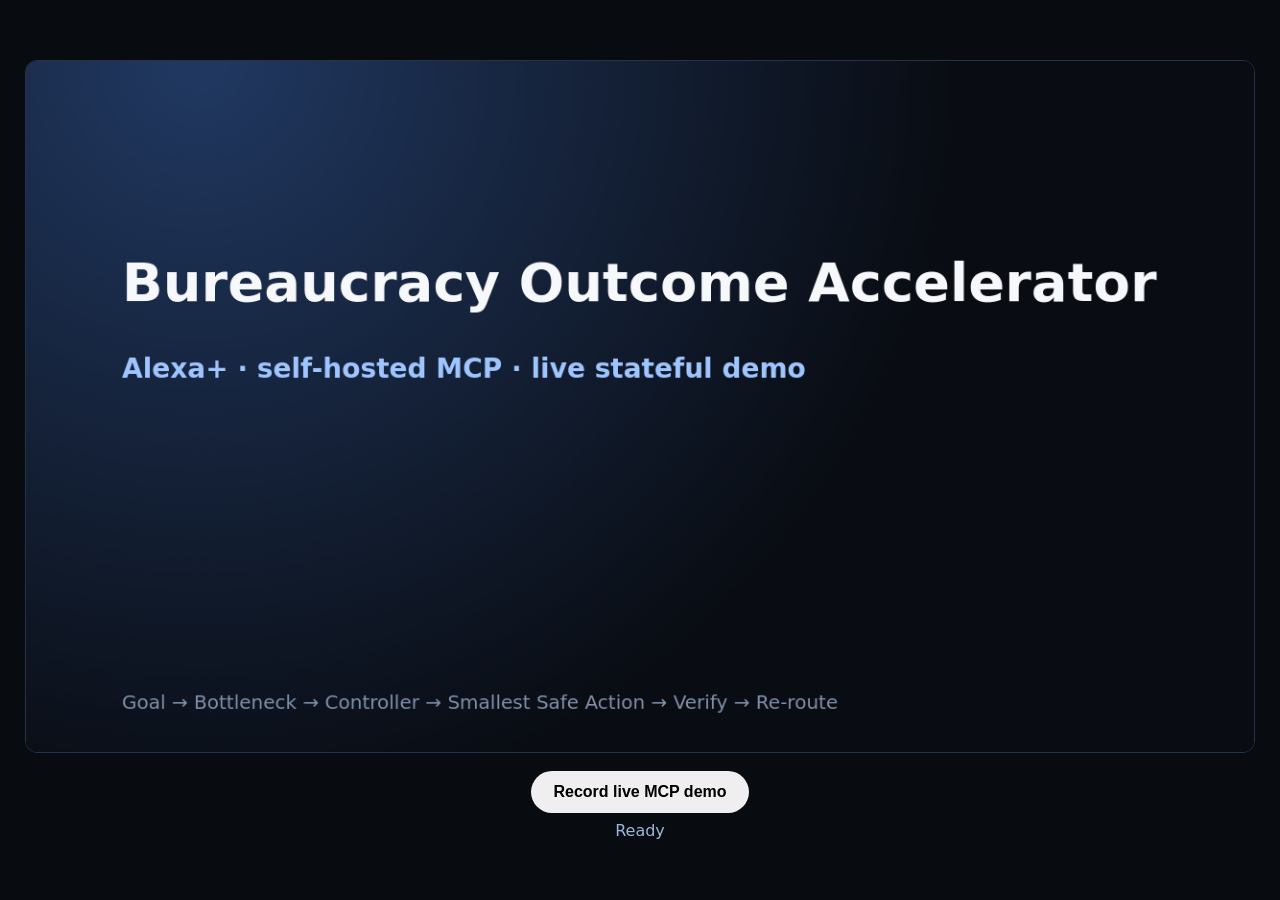
==== web/record.html @ 85152e6e "Add web/record.html" ====
<!doctype html>
<html><head><meta charset="utf-8"><title>Record Amazon Demo</title><style>
body{margin:0;background:#080b10;color:white;font:16px system-ui;display:grid;place-items:center;min-height:100vh}canvas{max-width:96vw;max-height:82vh;border:1px solid #24324a;border-radius:12px}button{margin-top:14px;padding:12px 22px;border:0;border-radius:999px;font-weight:800;font-size:16px}#status{margin-top:8px;color:#9eb6dc}
</style></head><body><div><canvas id="c" width="1280" height="720"></canvas><div style="text-align:center"><button id="go">Record live MCP demo</button><div id="status">Ready</div></div></div><script>
const c=document.getElementById('c'),x=c.getContext('2d'),statusEl=document.getElementById('status');let sid=null,seq=1,caseId=null,initial=null,reroute=null;
async function rpc(method,params={}){const h={'Content-Type':'application/json','Accept':'application/json, text/event-stream','MCP-Protocol-Version':'2025-11-25'};if(sid)h['Mcp-Session-Id']=sid;const r=await fetch('/mcp',{method:'POST',headers:h,body:JSON.stringify({jsonrpc:'2.0',id:seq++,method,params})});if(method==='initialize')sid=r.headers.get('Mcp-Session-Id');const b=await r.json();if(b.error)throw Error(b.error.message);return b.result}
async function liveData(){await rpc('initialize',{protocolVersion:'2025-11-25',capabilities:{},clientInfo:{name:'demo-recorder',version:'1'}});let r=await rpc('tools/call',{name:'break_bureaucracy',arguments:{goal:'Get the city to add one more waste bin to our residential area.',known_facts:['The municipal waste official agreed to add one bin.'],constraints:['Use the smallest safe next action']}});initial=r.structuredContent;caseId=initial.case_id;r=await rpc('tools/call',{name:'record_outcome',arguments:{case_id:caseId,outcome:'The official agreed, but the bin has not been physically placed yet.',verified:false}});reroute=r.structuredContent}
function bg(){x.fillStyle='#090c12';x.fillRect(0,0,c.width,c.height);const g=x.createRadialGradient(180,0,30,180,0,800);g.addColorStop(0,'#20375f');g.addColorStop(1,'#090c12');x.fillStyle=g;x.fillRect(0,0,c.width,c.height)}
function wrap(t,px,py,max,lh){const words=String(t||'').split(/\s+/);let line='',y=py;for(const w of words){const test=line?line+' '+w:w;if(x.measureText(test).width>max&&line){x.fillText(line,px,y);line=w;y+=lh}else line=test}if(line)x.fillText(line,px,y);return y}
function text(t,y,size=34,color='#f7f8fb',weight=700,max=1080){x.font=`${weight} ${size}px system-ui`;x.fillStyle=color;wrap(t,100,y,max,size*1.28)}
function pill(t,y,color='#17335c'){x.font='700 24px system-ui';const w=x.measureText(t).width+40;x.fillStyle=color;x.beginPath();x.roundRect(100,y-30,w,46,23);x.fill();x.fillStyle='#b8d5ff';x.fillText(t,120,y)}
function footer(){x.font='500 20px system-ui';x.fillStyle='#7f91aa';x.fillText('Goal → Bottleneck → Controller → Smallest Safe Action → Verify → Re-route',100,675)}
function frame(t){bg();if(t<6){text('Bureaucracy Outcome Accelerator',250,56);text('Alexa+ · self-hosted MCP · live stateful demo',330,28,'#9fc5ff',600);footer();return}if(t<15){pill('THE PROBLEM',125);text('Bureaucracy is often a dependency problem — not an information problem.',200,42);text('People need to know what blocks the outcome now, who controls it, and whether the last action changed reality.',330,29,'#bdc9dc',500);footer();return}if(t<24){pill('LIVE GOAL',120);text('Get the city to add one more waste bin to our residential area.',205,42);text('Known fact: the responsible municipal official agreed to add one.',350,30,'#a9b8cc',500);text('Agreement is not treated as success.',455,34,'#ffcf7a',800);footer();return}if(t<47){pill(initial?.status||'ACTION_NOW',95);text('CURRENT BLOCKER',160,21,'#8db8ff',700);text(initial?.blocker,205,29);text('WHO CONTROLS IT',340,21,'#8db8ff',700);text(initial?.controller,385,27);text('SMALLEST SAFE NEXT ACTION',480,21,'#8db8ff',700);text(initial?.next_action,525,27);footer();return}if(t<58){pill('VERIFY REALITY',120,'#49331d');text('The official promised the bin.',205,38);text('But the bin is not physically there yet.',300,46,'#ffca78',800);text('Result: NOT VERIFIED → reroute the case.',420,34,'#b9c8dc',650);footer();return}if(t<78){pill(reroute?.status||'REROUTE',100,'#40305f');text('NEW NEXT ACTION',180,21,'#b99cff',700);text(reroute?.next_action,230,31);text('The agent changes the route instead of repeating the original advice.',430,30,'#c3cce0',500);text('Case state is preserved across MCP calls.',540,28,'#8db8ff',650);footer();return}if(t<91){pill('ARCHITECTURE',110);text('MCP 2025-11-25 · Streamable HTTP',190,38);text('Session state · 3 tools · browser simulator',290,34,'#bfcbe0',600);text('11 / 11 automated protocol & workflow tests PASS',400,38,'#9fe3b0',800);text('No gated Alexa+ preview tooling required.',500,29,'#a8b8d0',500);footer();return}pill('THE PRODUCT',110);text('What is blocking me now?',190,42);text('What should I do now?',285,42);text('Did it work?',380,42);text('The agent holds the process so the person does not have to.',510,32,'#9fc5ff',650);footer()}
async function record(){document.getElementById('go').disabled=true;statusEl.textContent='Calling live MCP…';await liveData();statusEl.textContent='Recording 80 seconds…';const stream=c.captureStream(30);const mime=MediaRecorder.isTypeSupported('video/webm;codecs=vp9')?'video/webm;codecs=vp9':'video/webm';const rec=new MediaRecorder(stream,{mimeType:mime,videoBitsPerSecond:5000000});const chunks=[];rec.ondataavailable=e=>{if(e.data.size)chunks.push(e.data)};rec.onstop=async()=>{const b=new Blob(chunks,{type:mime});const saved=await fetch('http://127.0.0.1:8767/save',{method:'POST',headers:{'Content-Type':'video/webm'},body:b});if(!saved.ok)throw Error('save failed');statusEl.textContent='Done — video saved locally';};const start=performance.now();function tick(now){const t=(now-start)/1000;frame(t*1.25);if(t<80)requestAnimationFrame(tick);else rec.stop()}rec.start(1000);requestAnimationFrame(tick)}
document.getElementById('go').onclick=()=>record().catch(e=>{statusEl.textContent='Error: '+e.message;document.getElementById('go').disabled=false});frame(0);
</script></body></html>
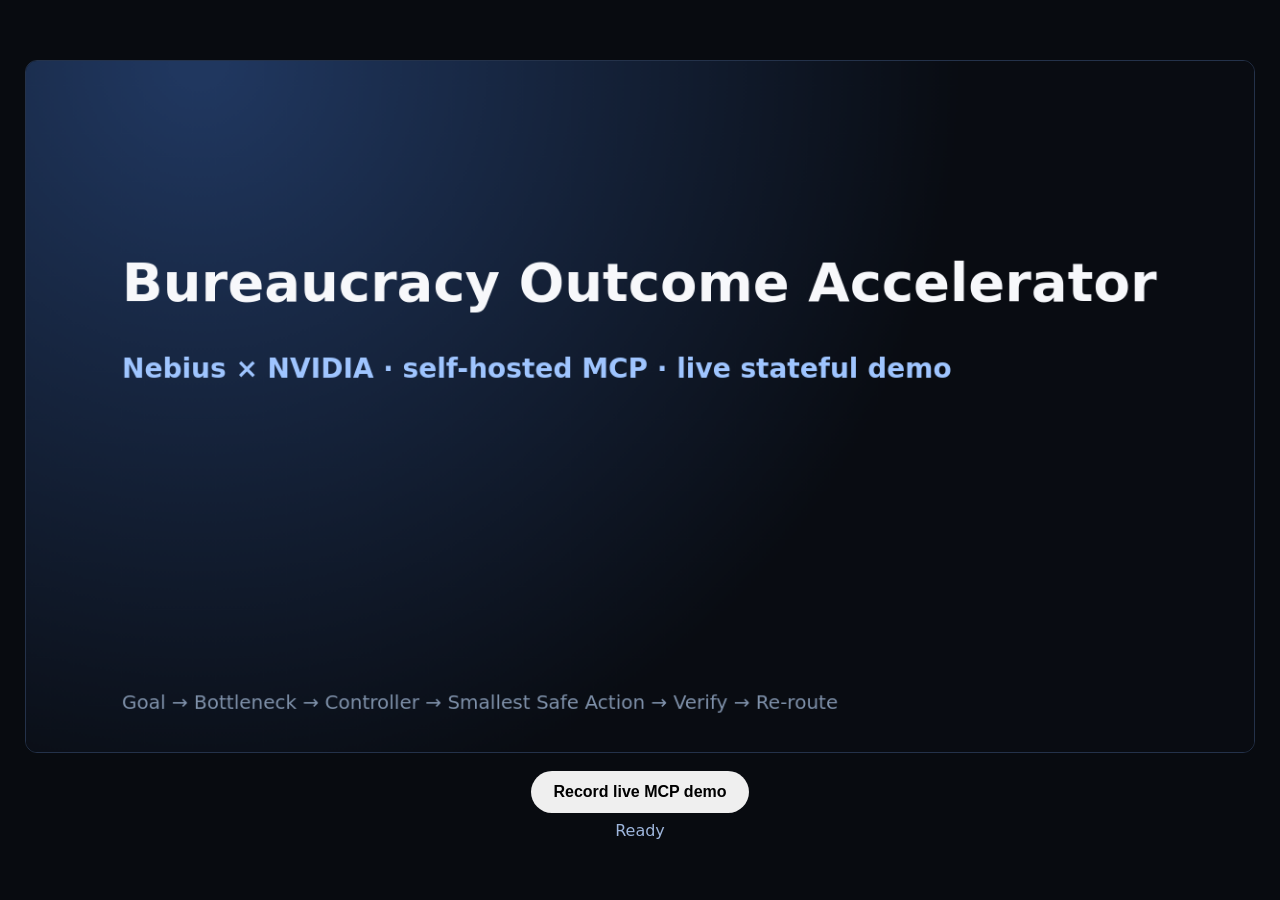
==== commit 09b631c2: "Align demo and docs with human approval gate" ====
--- a/web/record.html
+++ b/web/record.html
@@ -1,16 +1,16 @@
 <!doctype html>
-<html><head><meta charset="utf-8"><title>Record Amazon Demo</title><style>
+<html><head><meta charset="utf-8"><title>Record Bureaucracy Outcome Accelerator Demo</title><style>
 body{margin:0;background:#080b10;color:white;font:16px system-ui;display:grid;place-items:center;min-height:100vh}canvas{max-width:96vw;max-height:82vh;border:1px solid #24324a;border-radius:12px}button{margin-top:14px;padding:12px 22px;border:0;border-radius:999px;font-weight:800;font-size:16px}#status{margin-top:8px;color:#9eb6dc}
 </style></head><body><div><canvas id="c" width="1280" height="720"></canvas><div style="text-align:center"><button id="go">Record live MCP demo</button><div id="status">Ready</div></div></div><script>
 const c=document.getElementById('c'),x=c.getContext('2d'),statusEl=document.getElementById('status');let sid=null,seq=1,caseId=null,initial=null,reroute=null;
 async function rpc(method,params={}){const h={'Content-Type':'application/json','Accept':'application/json, text/event-stream','MCP-Protocol-Version':'2025-11-25'};if(sid)h['Mcp-Session-Id']=sid;const r=await fetch('/mcp',{method:'POST',headers:h,body:JSON.stringify({jsonrpc:'2.0',id:seq++,method,params})});if(method==='initialize')sid=r.headers.get('Mcp-Session-Id');const b=await r.json();if(b.error)throw Error(b.error.message);return b.result}
-async function liveData(){await rpc('initialize',{protocolVersion:'2025-11-25',capabilities:{},clientInfo:{name:'demo-recorder',version:'1'}});let r=await rpc('tools/call',{name:'break_bureaucracy',arguments:{goal:'Get the city to add one more waste bin to our residential area.',known_facts:['The municipal waste official agreed to add one bin.'],constraints:['Use the smallest safe next action']}});initial=r.structuredContent;caseId=initial.case_id;r=await rpc('tools/call',{name:'record_outcome',arguments:{case_id:caseId,outcome:'The official agreed, but the bin has not been physically placed yet.',verified:false}});reroute=r.structuredContent}
+async function liveData(){await rpc('initialize',{protocolVersion:'2025-11-25',capabilities:{},clientInfo:{name:'demo-recorder',version:'1'}});let r=await rpc('tools/call',{name:'break_bureaucracy',arguments:{goal:'Get the city to add one more waste bin to our residential area.',known_facts:['The municipal waste official agreed to add one bin.'],constraints:['Use the smallest safe next action']}});initial=r.structuredContent;caseId=initial.case_id;let a=await fetch('/approve',{method:'POST',headers:{'Content-Type':'application/json'},body:JSON.stringify({session_id:sid,case_id:caseId,fingerprint:initial.action_fingerprint})});if(!a.ok)throw Error('approval failed');r=await rpc('tools/call',{name:'resume_case',arguments:{case_id:caseId}});r=await rpc('tools/call',{name:'record_outcome',arguments:{case_id:caseId,outcome:'The official agreed, but the bin has not been physically placed yet.',verified:false}});reroute=r.structuredContent}
 function bg(){x.fillStyle='#090c12';x.fillRect(0,0,c.width,c.height);const g=x.createRadialGradient(180,0,30,180,0,800);g.addColorStop(0,'#20375f');g.addColorStop(1,'#090c12');x.fillStyle=g;x.fillRect(0,0,c.width,c.height)}
 function wrap(t,px,py,max,lh){const words=String(t||'').split(/\s+/);let line='',y=py;for(const w of words){const test=line?line+' '+w:w;if(x.measureText(test).width>max&&line){x.fillText(line,px,y);line=w;y+=lh}else line=test}if(line)x.fillText(line,px,y);return y}
 function text(t,y,size=34,color='#f7f8fb',weight=700,max=1080){x.font=`${weight} ${size}px system-ui`;x.fillStyle=color;wrap(t,100,y,max,size*1.28)}
 function pill(t,y,color='#17335c'){x.font='700 24px system-ui';const w=x.measureText(t).width+40;x.fillStyle=color;x.beginPath();x.roundRect(100,y-30,w,46,23);x.fill();x.fillStyle='#b8d5ff';x.fillText(t,120,y)}
 function footer(){x.font='500 20px system-ui';x.fillStyle='#7f91aa';x.fillText('Goal → Bottleneck → Controller → Smallest Safe Action → Verify → Re-route',100,675)}
-function frame(t){bg();if(t<6){text('Bureaucracy Outcome Accelerator',250,56);text('Alexa+ · self-hosted MCP · live stateful demo',330,28,'#9fc5ff',600);footer();return}if(t<15){pill('THE PROBLEM',125);text('Bureaucracy is often a dependency problem — not an information problem.',200,42);text('People need to know what blocks the outcome now, who controls it, and whether the last action changed reality.',330,29,'#bdc9dc',500);footer();return}if(t<24){pill('LIVE GOAL',120);text('Get the city to add one more waste bin to our residential area.',205,42);text('Known fact: the responsible municipal official agreed to add one.',350,30,'#a9b8cc',500);text('Agreement is not treated as success.',455,34,'#ffcf7a',800);footer();return}if(t<47){pill(initial?.status||'ACTION_NOW',95);text('CURRENT BLOCKER',160,21,'#8db8ff',700);text(initial?.blocker,205,29);text('WHO CONTROLS IT',340,21,'#8db8ff',700);text(initial?.controller,385,27);text('SMALLEST SAFE NEXT ACTION',480,21,'#8db8ff',700);text(initial?.next_action,525,27);footer();return}if(t<58){pill('VERIFY REALITY',120,'#49331d');text('The official promised the bin.',205,38);text('But the bin is not physically there yet.',300,46,'#ffca78',800);text('Result: NOT VERIFIED → reroute the case.',420,34,'#b9c8dc',650);footer();return}if(t<78){pill(reroute?.status||'REROUTE',100,'#40305f');text('NEW NEXT ACTION',180,21,'#b99cff',700);text(reroute?.next_action,230,31);text('The agent changes the route instead of repeating the original advice.',430,30,'#c3cce0',500);text('Case state is preserved across MCP calls.',540,28,'#8db8ff',650);footer();return}if(t<91){pill('ARCHITECTURE',110);text('MCP 2025-11-25 · Streamable HTTP',190,38);text('Session state · 3 tools · browser simulator',290,34,'#bfcbe0',600);text('11 / 11 automated protocol & workflow tests PASS',400,38,'#9fe3b0',800);text('No gated Alexa+ preview tooling required.',500,29,'#a8b8d0',500);footer();return}pill('THE PRODUCT',110);text('What is blocking me now?',190,42);text('What should I do now?',285,42);text('Did it work?',380,42);text('The agent holds the process so the person does not have to.',510,32,'#9fc5ff',650);footer()}
+function frame(t){bg();if(t<6){text('Bureaucracy Outcome Accelerator',250,56);text('Nebius × NVIDIA · self-hosted MCP · live stateful demo',330,28,'#9fc5ff',600);footer();return}if(t<15){pill('THE PROBLEM',125);text('Bureaucracy is often a dependency problem — not an information problem.',200,42);text('People need to know what blocks the outcome now, who controls it, and whether the last action changed reality.',330,29,'#bdc9dc',500);footer();return}if(t<24){pill('LIVE GOAL',120);text('Get the city to add one more waste bin to our residential area.',205,42);text('Known fact: the responsible municipal official agreed to add one.',350,30,'#a9b8cc',500);text('Agreement is not treated as success.',455,34,'#ffcf7a',800);footer();return}if(t<47){pill(initial?.status||'WAITING_APPROVAL',95);text('CURRENT BLOCKER',160,21,'#8db8ff',700);text(initial?.blocker,205,29);text('WHO CONTROLS IT',340,21,'#8db8ff',700);text(initial?.controller,385,27);text('SMALLEST SAFE NEXT ACTION',480,21,'#8db8ff',700);text(initial?.next_action,525,27);footer();return}if(t<58){pill('VERIFY REALITY',120,'#49331d');text('The official promised the bin.',205,38);text('But the bin is not physically there yet.',300,46,'#ffca78',800);text('Result: NOT VERIFIED → reroute the case.',420,34,'#b9c8dc',650);footer();return}if(t<78){pill(reroute?.status||'WAITING_APPROVAL',100,'#40305f');text('NEW NEXT ACTION',180,21,'#b99cff',700);text(reroute?.next_action,230,31);text('The agent changes the route instead of repeating the original advice.',430,30,'#c3cce0',500);text('Case state is preserved across MCP calls.',540,28,'#8db8ff',650);footer();return}if(t<91){pill('ARCHITECTURE',110);text('MCP 2025-11-25 · Streamable HTTP',190,38);text('Session state · 4 tools · external Human Gate',290,34,'#bfcbe0',600);text('18 / 18 automated protocol & workflow tests PASS',400,38,'#9fe3b0',800);text('No gated Alexa+ preview tooling required.',500,29,'#a8b8d0',500);footer();return}pill('THE PRODUCT',110);text('What is blocking me now?',190,42);text('What should I do now?',285,42);text('Did it work?',380,42);text('The agent holds the process so the person does not have to.',510,32,'#9fc5ff',650);footer()}
 async function record(){document.getElementById('go').disabled=true;statusEl.textContent='Calling live MCP…';await liveData();statusEl.textContent='Recording 80 seconds…';const stream=c.captureStream(30);const mime=MediaRecorder.isTypeSupported('video/webm;codecs=vp9')?'video/webm;codecs=vp9':'video/webm';const rec=new MediaRecorder(stream,{mimeType:mime,videoBitsPerSecond:5000000});const chunks=[];rec.ondataavailable=e=>{if(e.data.size)chunks.push(e.data)};rec.onstop=async()=>{const b=new Blob(chunks,{type:mime});const saved=await fetch('http://127.0.0.1:8767/save',{method:'POST',headers:{'Content-Type':'video/webm'},body:b});if(!saved.ok)throw Error('save failed');statusEl.textContent='Done — video saved locally';};const start=performance.now();function tick(now){const t=(now-start)/1000;frame(t*1.25);if(t<80)requestAnimationFrame(tick);else rec.stop()}rec.start(1000);requestAnimationFrame(tick)}
 document.getElementById('go').onclick=()=>record().catch(e=>{statusEl.textContent='Error: '+e.message;document.getElementById('go').disabled=false});frame(0);
 </script></body></html>
